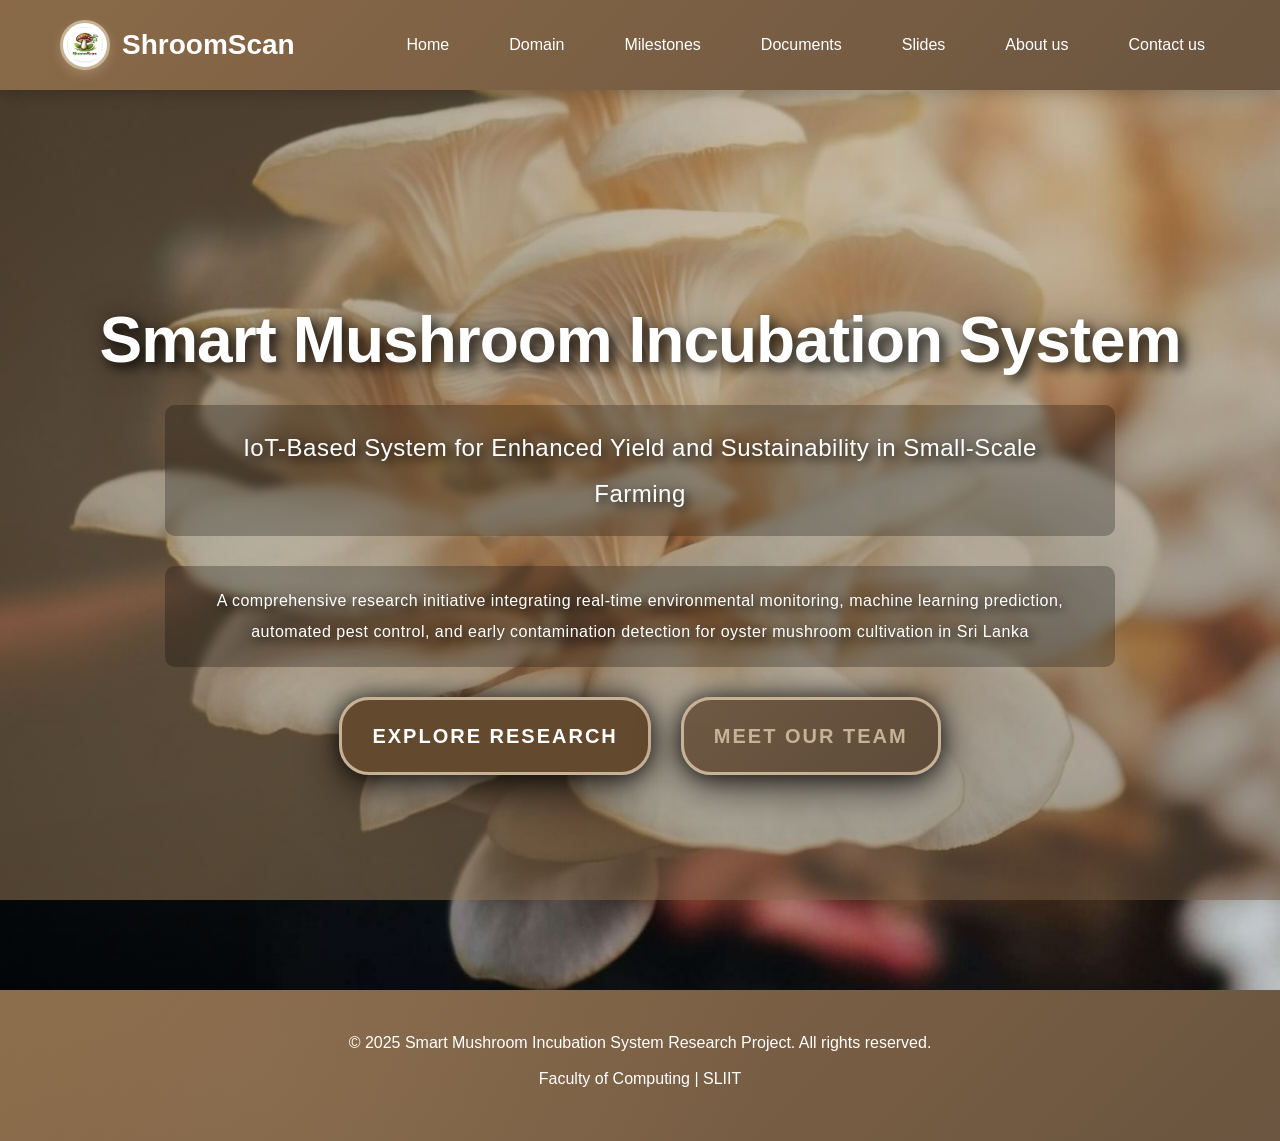
==== index.html @ cddb9003 "styles" ====
<!DOCTYPE html>
<html lang="en">

<head>
    <meta charset="UTF-8">
    <meta name="viewport" content="width=device-width, initial-scale=1.0">
    <title>ShroomScan</title>
    <link rel="stylesheet" href="assets/css/styles.css">
</head>

<body>
    <!-- ================== Header & Navigation ================== -->
    <header>
        <div class="header-container">
            <a href="index.html" class="logo">
                <img src="assets/images/logo2.jpeg" alt="ShroomScan Logo" class="logo-img">
                <span>ShroomScan</span>
            </a>
            <nav>
                <ul>
                    <li><a href="index.html">Home</a></li>
                    <li><a href="pages/domain.html">Domain</a></li>
                    <li><a href="pages/milestones.html">Milestones</a></li>
                    <li><a href="pages/documents.html">Documents</a></li>
                    <li><a href="pages/slides.html">Slides</a></li>
                    <li><a href="pages/about.html">About us</a></li>
                    <li><a href="pages/contact.html">Contact us</a></li>
                </ul>
            </nav>
        </div>
    </header>

    <!-- ================== Hero Section ================== -->
    <section class="hero">
        <div class="hero-container">
            <h1>
                Smart Mushroom Incubation System</h1>
            <p>IoT-Based System for Enhanced Yield and Sustainability in Small-Scale Farming</p>
            <p style="font-size: 16px; opacity: 0.95;">A comprehensive research initiative integrating real-time
                environmental monitoring, machine learning prediction, automated pest control, and early contamination
                detection for oyster mushroom cultivation in Sri Lanka</p>
            <div class="hero-buttons">
                <a href="pages/domain.html" class="btn">Explore Research</a>
                <a href="pages/about.html" class="btn btn-secondary">Meet Our Team</a>
            </div>
        </div>
        
    </section>
    <footer>
        <p>&copy; 2025 Smart Mushroom Incubation System Research Project. All rights reserved.</p>
        <p>Faculty of Computing | SLIIT</p>
    </footer>

    <!-- ================== Main Content ================== -->
    <!-- <main>
        <section class="section">
            <h2 class="page-title">About Our Smart Incubation System</h2>
            <div class="cards-grid">
                <div class="card">
                    <div class="card-icon">🔬</div>
                    <h3>Research Focus</h3>
                    <p>Developing an IoT-enabled smart incubation system for oyster mushroom cultivation that combines
                        real-time environmental monitoring, machine learning prediction, and automated controls to
                        enhance yield and sustainability for small-scale farmers.</p>
                </div>
                <div class="card">
                    <div class="card-icon">🤖</div>
                    <h3>AI & Automation</h3>
                    <p>Utilizing machine learning for fruiting prediction, computer vision for pest detection, and
                        automated response systems (neem spraying) combined with intelligent environmental controls for
                        proactive farming.</p>
                </div>
                <div class="card">
                    <div class="card-icon">📊</div>
                    <h3>Data-Driven Insights</h3>
                    <p>Comprehensive monitoring of environmental parameters (CO₂, temperature, humidity, pH, moisture)
                        and pest patterns to provide actionable, real-time advisory to farmers through mobile/web
                        interface.</p>
                </div>
            </div>
        </section>

        <section class="section">
            <h2 class="page-title">System Components</h2>
            <div class="cards-grid">
                <div class="card">
                    <div class="card-icon">🌡️</div>
                    <h3>Environmental Monitoring</h3>
                    <p>IoT sensors continuously monitor temperature, humidity, CO₂ levels, light intensity, pH, and
                        moisture to maintain optimal conditions for oyster mushroom growth.</p>
                </div>
                <div class="card">
                    <div class="card-icon">🧠</div>
                    <h3>ML-Based Prediction</h3>
                    <p>Machine learning models predict optimal fruiting readiness, substrate conditions, and potential
                        contamination risks, enabling proactive farmer interventions.</p>
                </div>
                <div class="card">
                    <div class="card-icon">🐛</div>
                    <h3>Smart Pest Control</h3>
                    <p>Mobile camera system with real-time image processing detects pests, triggers instant farmer
                        alerts, and automatically controls neem spraying in affected areas.</p>
                </div>
            </div>
        </section>

        <section class="section">
            <h2 class="page-title">Quick Links</h2>
            <div class="cards-grid">
                <div class="card text-center">
                    <div class="card-icon">📚</div>
                    <h3><a href="pages/domain.html" style="color: #8a6a48; text-decoration: none;">Explore Domain</a>
                    </h3>
                    <p>Understand the research background, literature survey, and methodology</p>
                </div>
                <div class="card text-center">
                    <div class="card-icon">📅</div>
                    <h3><a href="pages/milestones.html" style="color: #8a6a48; text-decoration: none;">View
                            Milestones</a></h3>
                    <p>Check project timeline, assessments, and key dates</p>
                </div>
                <div class="card text-center">
                    <div class="card-icon">📄</div>
                    <h3><a href="pages/documents.html" style="color: #8a6a48; text-decoration: none;">View Documents</a>
                    </h3>
                    <p>Access all project documentation and reports</p>
                </div>
            </div>
        </section>
    </main> -->

    <!-- ================== Footer ================== -->
    
</body>

</html>
---- assets/css/styles.css ----
/* ===============================
   ShroomScan Website - Main Stylesheet
   Colors: #8a6a48 (Dark Brown), #c8b296 (Light Tan)
   =============================== */

* {
    margin: 0;
    padding: 0;
    box-sizing: border-box;
}

body {
    font-family: 'Segoe UI', Tahoma, Geneva, Verdana, sans-serif;
    line-height: 1.6;
    color: #333;
    background-color: #f9f7f4;
    overflow-x: hidden;
}

/* ===============================
   Animations & Keyframes
   =============================== */

@keyframes fadeInDown {
    from {
        opacity: 0;
        transform: translateY(-30px);
    }
    to {
        opacity: 1;
        transform: translateY(0);
    }
}

@keyframes fadeInUp {
    from {
        opacity: 0;
        transform: translateY(30px);
    }
    to {
        opacity: 1;
        transform: translateY(0);
    }
}

@keyframes slideInLeft {
    from {
        opacity: 0;
        transform: translateX(-50px);
    }
    to {
        opacity: 1;
        transform: translateX(0);
    }
}

@keyframes slideInRight {
    from {
        opacity: 0;
        transform: translateX(50px);
    }
    to {
        opacity: 1;
        transform: translateX(0);
    }
}

@keyframes glow {
    0% {
        box-shadow: 0 0 5px rgba(200, 178, 150, 0.3);
    }
    50% {
        box-shadow: 0 0 20px rgba(200, 178, 150, 0.5);
    }
    100% {
        box-shadow: 0 0 5px rgba(200, 178, 150, 0.3);
    }
}

@keyframes pulse {
    0%, 100% {
        transform: scale(1);
    }
    50% {
        transform: scale(1.05);
    }
}

@keyframes shimmer {
    0% {
        background-position: -1000px 0;
    }
    100% {
        background-position: 1000px 0;
    }
}

/* ===============================
   Header & Navigation
   =============================== */

header {
    background: linear-gradient(135deg, #8a6a48 0%, #6b5540 100%);
    padding: 20px 0;
    position: sticky;
    top: 0;
    z-index: 100;
    box-shadow: 0 4px 15px rgba(0, 0, 0, 0.2);
    animation: fadeInDown 0.6s ease;
}

.header-container {
    max-width: 1200px;
    margin: 0 auto;
    padding: 0 20px;
    display: flex;
    justify-content: space-between;
    align-items: center;
}

.logo {
    color: white;
    font-size: 28px;
    font-weight: bold;
    text-decoration: none;
    display: flex;
    align-items: center;
    gap: 12px;
    transition: transform 0.3s ease;
}

.logo:hover {
    transform: scale(1.05);
}

.logo-img {
    width: 50px;
    height: 50px;
    border-radius: 50%;
    object-fit: cover;
    animation: pulse 2s ease-in-out infinite;
    background: white;
    padding: 4px;
    border: 3px solid #c8b296;
    box-shadow: 0 4px 12px rgba(200, 178, 150, 0.4);
    transition: all 0.3s ease;
}

.logo:hover .logo-img {
    transform: scale(1.1) rotate(5deg);
    box-shadow: 0 6px 18px rgba(200, 178, 150, 0.6);
    border-color: white;
}

nav ul {
    display: flex;
    list-style: none;
    gap: 30px;
    flex-wrap: wrap;
}

nav a {
    color: white;
    text-decoration: none;
    font-size: 16px;
    transition: all 0.3s ease;
    padding: 8px 15px;
    border-radius: 4px;
    position: relative;
}

nav a::before {
    content: '';
    position: absolute;
    bottom: 0;
    left: 0;
    width: 0;
    height: 2px;
    background-color: #c8b296;
    transition: width 0.3s ease;
}

nav a:hover {
    color: #c8b296;
    background-color: rgba(200, 178, 150, 0.15);
}

nav a:hover::before {
    width: 100%;
}

/* ===============================
   Hero Section
   =============================== */

.hero {
    background: 
        linear-gradient(135deg, rgba(138, 106, 72, 0.5) 0%, rgba(160, 130, 90, 0.5) 50%, rgba(107, 85, 64, 0.5) 100%),
        url('../images/bg1.jpg') center/cover no-repeat;
    background-size: cover;
    background-attachment: fixed;
    color: white;
    min-height: 100vh;
    padding: 20px;
    text-align: center;
    position: relative;
    overflow: hidden;
    animation: fadeInDown 0.8s ease;
    display: flex;
    align-items: center;
    justify-content: center;
}

.hero::before {
    content: '';
    position: absolute;
    top: 0;
    left: 0;
    right: 0;
    bottom: 0;
    background: radial-gradient(circle at 20% 50%, rgba(200, 178, 150, 0.1) 0%, transparent 50%),
                radial-gradient(circle at 80% 80%, rgba(107, 85, 64, 0.1) 0%, transparent 50%);
    pointer-events: none;
}

.hero-container {
    max-width: 1200px;
    margin: 0 auto;
    position: relative;
    z-index: 1;
}

.hero h1 {
    font-size: 64px;
    margin-bottom: 30px;
    text-shadow: 5px 5px 12px rgba(0, 0, 0, 0.8), 0 0 30px rgba(0, 0, 0, 0.5);
    font-weight: 800;
    letter-spacing: -1px;
    animation: fadeInUp 0.8s ease 0.2s both;
    line-height: 1.1;
    color: #ffffff;
}

.hero p {
    font-size: 24px;
    max-width: 950px;
    margin: 0 auto 30px;
    line-height: 1.9;
    animation: fadeInUp 0.8s ease 0.4s both;
    font-weight: 500;
    text-shadow: 4px 4px 10px rgba(0, 0, 0, 0.7), 0 0 20px rgba(0, 0, 0, 0.5);
    letter-spacing: 0.5px;
    background: rgba(0, 0, 0, 0.25);
    padding: 20px 30px;
    border-radius: 10px;
    color: #ffffff;
    backdrop-filter: blur(5px);
}

.hero-buttons {
    display: flex;
    gap: 30px;
    justify-content: center;
    flex-wrap: wrap;
    animation: fadeInUp 0.8s ease 0.6s both;
}

.btn {
    display: inline-block;
    padding: 20px 30px;
    background: linear-gradient(135deg, #63492d 0%, #63492d 100%);
    color: #ffffff;
    text-decoration: none;
    border-radius: 30px;
    font-weight: 800;
    transition: all 0.4s cubic-bezier(0.4, 0, 0.2, 1);
    border: 3px solid #c8b296;
    cursor: pointer;
    font-size: 20px;
    box-shadow: 0 0 20px rgba(0, 0, 0, 0.6), 0 10px 40px rgba(0, 0, 0, 0.7);
    position: relative;
    overflow: hidden;
    text-transform: uppercase;
    letter-spacing: 2px;
}

.btn::before {
    content: '';
    position: absolute;
    top: 50%;
    left: 50%;
    width: 0;
    height: 0;
    background: rgba(255, 255, 255, 0.3);
    border-radius: 50%;
    transform: translate(-50%, -50%);
    transition: width 0.6s, height 0.6s;
}

.btn:hover {
    background: linear-gradient(135deg, #7a6450 0%, #6b5540 100%);
    transform: translateY(-6px) scale(1.08);
    box-shadow: 0 0 30px rgba(200, 178, 150, 0.8), 0 15px 50px rgba(0, 0, 0, 0.8);
    border-color: #ffffff;
}

.btn:hover::before {
    width: 300px;
    height: 300px;
}

.btn-secondary {
    background: linear-gradient(135deg, rgba(107, 85, 64, 0.95) 0%, rgba(90, 70, 52, 0.95) 100%);
    color: #c8b296;
    border: 3px solid #c8b296;
    box-shadow: 0 0 20px rgba(0, 0, 0, 0.6), 0 10px 40px rgba(0, 0, 0, 0.7);
}

.btn-secondary:hover {
    background: linear-gradient(135deg, rgba(122, 100, 80, 0.98) 0%, rgba(107, 85, 64, 0.98) 100%);
    color: #ffffff;
    border-color: #ffffff;
    box-shadow: 0 0 30px rgba(200, 178, 150, 0.8), 0 15px 50px rgba(0, 0, 0, 0.8);
}

/* ===============================
   Main Container
   =============================== */

main {
    max-width: 1200px;
    margin: 0 auto;
    padding: 60px 20px;
}

.page-title {
    color: #8a6a48;
    font-size: 42px;
    text-align: center;
    margin-bottom: 50px;
    border-bottom: 3px solid #c8b296;
    padding-bottom: 20px;
    animation: fadeInDown 0.6s ease;
    position: relative;
}

.page-title::before {
    content: '';
    position: absolute;
    bottom: -3px;
    left: 50%;
    width: 0;
    height: 3px;
    background: linear-gradient(90deg, transparent, #c8b296, transparent);
    transform: translateX(-50%);
    animation: slideInLeft 0.8s ease 0.3s forwards;
}

/* ===============================
   Cards & Sections
   =============================== */

.cards-grid {
    display: grid;
    grid-template-columns: repeat(auto-fit, minmax(300px, 1fr));
    gap: 30px;
    margin-top: 40px;
}

.card {
    background: white;
    border-radius: 12px;
    padding: 30px;
    box-shadow: 0 4px 15px rgba(0, 0, 0, 0.08);
    transition: all 0.4s cubic-bezier(0.4, 0, 0.2, 1);
    border-left: 5px solid #c8b296;
    position: relative;
    overflow: hidden;
    animation: fadeInUp 0.6s ease;
}

.card::before {
    content: '';
    position: absolute;
    top: 0;
    left: -100%;
    width: 100%;
    height: 100%;
    background: linear-gradient(90deg, transparent, rgba(200, 178, 150, 0.1), transparent);
    transition: left 0.5s ease;
}

.card:hover::before {
    left: 100%;
}

.card:hover {
    transform: translateY(-10px) scale(1.02);
    box-shadow: 0 12px 30px rgba(138, 106, 72, 0.15);
    border-left-color: #8a6a48;
}

.card h3 {
    color: #8a6a48;
    font-size: 24px;
    margin-bottom: 15px;
    font-weight: 600;
}

.card p {
    color: #666;
    line-height: 1.8;
    font-size: 15px;
}

.card-icon {
    font-size: 40px;
    margin-bottom: 15px;
    display: inline-block;
    animation: pulse 2s ease-in-out infinite;
    width: 60px;
    height: 60px;
    object-fit: contain;
}

/* ===============================
   Milestones Timeline
   =============================== */

.timeline {
    position: relative;
    margin: 40px 0;
}

.timeline::before {
    content: '';
    position: absolute;
    left: 50%;
    transform: translateX(-50%);
    width: 4px;
    height: 100%;
    background: linear-gradient(180deg, #c8b296 0%, #8a6a48 100%);
    box-shadow: 0 0 10px rgba(200, 178, 150, 0.3);
}

.timeline-item {
    margin-bottom: 50px;
    position: relative;
    animation: fadeInUp 0.6s ease;
}

.timeline-item:nth-child(odd) .timeline-content {
    margin-left: 0;
    margin-right: 52%;
    text-align: right;
}

.timeline-item:nth-child(even) .timeline-content {
    margin-left: 52%;
    margin-right: 0;
    text-align: left;
}

.timeline-dot {
    position: absolute;
    left: 50%;
    top: 0;
    transform: translateX(-50%);
    width: 20px;
    height: 20px;
    background: linear-gradient(135deg, #c8b296 0%, #8a6a48 100%);
    border: 4px solid white;
    border-radius: 50%;
    z-index: 10;
    box-shadow: 0 0 15px rgba(200, 178, 150, 0.4);
    animation: pulse 2s ease-in-out infinite;
}

.timeline-content {
    background: white;
    padding: 20px;
    border-radius: 8px;
    box-shadow: 0 4px 15px rgba(0, 0, 0, 0.08);
    transition: all 0.3s ease;
    border-left: 4px solid #c8b296;
}

.timeline-content:hover {
    transform: translateY(-3px);
    box-shadow: 0 8px 25px rgba(138, 106, 72, 0.15);
}

.timeline-date {
    color: #8a6a48;
    font-weight: 600;
    font-size: 18px;
    margin-bottom: 10px;
}

.timeline-title {
    color: #8a6a48;
    font-size: 20px;
    margin-bottom: 8px;
    font-weight: 600;
}

.timeline-description {
    color: #666;
    font-size: 14px;
}

.timeline-marks {
    color: #c8b296;
    font-weight: 600;
    margin-top: 10px;
    font-size: 14px;
}

/* ===============================
   Documents & Files
   =============================== */

.document-list {
    list-style: none;
    margin-top: 30px;
}

.document-item {
    background: white;
    padding: 20px;
    margin: 15px 0;
    border-radius: 8px;
    border-left: 5px solid #c8b296;
    display: flex;
    justify-content: space-between;
    align-items: center;
    transition: all 0.3s cubic-bezier(0.4, 0, 0.2, 1);
    box-shadow: 0 4px 12px rgba(0, 0, 0, 0.08);
    position: relative;
    overflow: hidden;
}

.document-item::before {
    content: '';
    position: absolute;
    top: 0;
    left: -100%;
    width: 100%;
    height: 100%;
    background: linear-gradient(90deg, transparent, rgba(200, 178, 150, 0.1), transparent);
    transition: left 0.5s ease;
}

.document-item:hover {
    transform: translateX(8px);
    box-shadow: 0 8px 20px rgba(138, 106, 72, 0.12);
}

.document-item:hover::before {
    left: 100%;
}

.document-name {
    color: #8a6a48;
    font-weight: 600;
    font-size: 18px;
}

.document-link {
    color: white;
    background: linear-gradient(135deg, #c8b296 0%, #b8a087 100%);
    padding: 10px 20px;
    border-radius: 5px;
    text-decoration: none;
    transition: all 0.3s ease;
    box-shadow: 0 4px 12px rgba(200, 178, 150, 0.3);
    font-weight: 500;
}

.document-link:hover {
    background: linear-gradient(135deg, #8a6a48 0%, #6b5540 100%);
    transform: translateY(-2px);
    box-shadow: 0 6px 18px rgba(138, 106, 72, 0.3);
}

/* ===============================
   Slides Gallery
   =============================== */

.slides-grid {
    display: grid;
    grid-template-columns: repeat(auto-fit, minmax(280px, 1fr));
    gap: 30px;
    margin-top: 40px;
}

.slide-card {
    background: white;
    border-radius: 12px;
    overflow: hidden;
    box-shadow: 0 4px 15px rgba(0, 0, 0, 0.08);
    transition: all 0.4s cubic-bezier(0.4, 0, 0.2, 1);
    animation: fadeInUp 0.6s ease;
}

.slide-preview {
    background: linear-gradient(135deg, #c8b296 0%, #8a6a48 100%);
    height: 200px;
    display: flex;
    align-items: center;
    justify-content: center;
    font-size: 60px;
    color: white;
    position: relative;
    overflow: hidden;
}

.slide-preview::before {
    content: '';
    position: absolute;
    top: -50%;
    left: -50%;
    width: 200%;
    height: 200%;
    background: radial-gradient(circle, rgba(255,255,255,0.1) 1px, transparent 1px);
    background-size: 20px 20px;
    animation: shimmer 3s linear infinite;
}

.slide-card:hover .slide-preview {
    transform: scale(1.1);
}

.slide-info {
    padding: 20px;
}

.slide-title {
    color: #8a6a48;
    font-size: 20px;
    margin-bottom: 10px;
    font-weight: 600;
}

.slide-date {
    color: #999;
    font-size: 14px;
    margin-bottom: 15px;
    font-weight: 500;
}

.slide-download {
    display: inline-block;
    color: white;
    background: linear-gradient(135deg, #c8b296 0%, #b8a087 100%);
    padding: 10px 20px;
    border-radius: 5px;
    text-decoration: none;
    transition: all 0.3s ease;
    box-shadow: 0 4px 12px rgba(200, 178, 150, 0.3);
    font-weight: 500;
}

.slide-download:hover {
    background: linear-gradient(135deg, #8a6a48 0%, #6b5540 100%);
    transform: translateY(-2px);
    box-shadow: 0 6px 18px rgba(138, 106, 72, 0.3);
}

.slide-card:hover {
    transform: translateY(-10px);
    box-shadow: 0 12px 30px rgba(138, 106, 72, 0.15);
}

/* ===============================
   Team Members
   =============================== */

.team-grid {
    display: grid;
    grid-template-columns: repeat(auto-fit, minmax(250px, 1fr));
    gap: 30px;
    margin-top: 40px;
}

.team-member {
    background: white;
    border-radius: 12px;
    padding: 25px;
    text-align: center;
    box-shadow: 0 4px 15px rgba(0, 0, 0, 0.08);
    transition: all 0.4s cubic-bezier(0.4, 0, 0.2, 1);
    position: relative;
    overflow: hidden;
    animation: fadeInUp 0.6s ease;
}

.team-member::before {
    content: '';
    position: absolute;
    top: -50%;
    left: -50%;
    width: 200%;
    height: 200%;
    background: radial-gradient(circle, rgba(200, 178, 150, 0.1) 0%, transparent 70%);
    transform: translate(0, 0);
    transition: all 0.5s ease;
}

.team-member:hover::before {
    transform: translate(50%, 50%);
}

.team-member:hover {
    transform: translateY(-12px) rotateY(5deg);
    box-shadow: 0 12px 35px rgba(138, 106, 72, 0.2);
}

.member-avatar {
    width: 120px;
    height: 120px;
    background: linear-gradient(135deg, #c8b296 0%, #8a6a48 100%);
    border-radius: 50%;
    margin: 0 auto 20px;
    display: flex;
    align-items: center;
    justify-content: center;
    font-size: 50px;
    color: white;
    box-shadow: 0 8px 20px rgba(138, 106, 72, 0.2);
    transition: all 0.3s ease;
    position: relative;
    z-index: 1;
}

.team-member:hover .member-avatar {
    transform: scale(1.1) rotate(-5deg);
    box-shadow: 0 12px 30px rgba(138, 106, 72, 0.3);
}

.member-name {
    color: #8a6a48;
    font-size: 20px;
    font-weight: 600;
    margin-bottom: 8px;
}

.member-role {
    color: #c8b296;
    font-size: 14px;
    margin-bottom: 15px;
    font-weight: 500;
}

.member-email {
    color: #666;
    font-size: 14px;
    word-break: break-all;
    transition: color 0.3s ease;
}

.team-member:hover .member-email {
    color: #8a6a48;
}

/* ===============================
   Contact Form
   =============================== */

.contact-container {
    display: grid;
    grid-template-columns: 1fr 1fr;
    gap: 50px;
    margin-top: 40px;
}

.contact-info {
    background: white;
    padding: 30px;
    border-radius: 12px;
    box-shadow: 0 4px 15px rgba(0, 0, 0, 0.08);
    animation: fadeInLeft 0.6s ease;
}

.contact-info h3 {
    color: #8a6a48;
    font-size: 22px;
    margin-bottom: 20px;
    font-weight: 600;
}

.contact-item {
    margin-bottom: 20px;
    transition: all 0.3s ease;
}

.contact-item:hover {
    padding-left: 10px;
}

.contact-label {
    color: #8a6a48;
    font-weight: 600;
    margin-bottom: 5px;
}

.contact-detail {
    color: #666;
    transition: color 0.3s ease;
}

.contact-item:hover .contact-detail {
    color: #8a6a48;
}

.form-group {
    margin-bottom: 20px;
    animation: fadeInRight 0.6s ease;
}

.form-group label {
    display: block;
    color: #8a6a48;
    font-weight: 600;
    margin-bottom: 8px;
}

.form-group input,
.form-group textarea {
    width: 100%;
    padding: 12px;
    border: 2px solid #e0e0e0;
    border-radius: 6px;
    font-family: inherit;
    font-size: 14px;
    transition: all 0.3s ease;
    background-color: #fafafa;
}

.form-group input:focus,
.form-group textarea:focus {
    outline: none;
    border-color: #8a6a48;
    box-shadow: 0 0 12px rgba(138, 106, 72, 0.2);
    background-color: white;
}

.form-group textarea {
    resize: vertical;
    min-height: 150px;
}

@media (max-width: 768px) {
    .contact-container {
        grid-template-columns: 1fr;
    }

    .timeline::before {
        left: 20px;
    }

    .timeline-item:nth-child(odd) .timeline-content,
    .timeline-item:nth-child(even) .timeline-content {
        margin-left: 60px;
        margin-right: 0;
        text-align: left;
    }

    .timeline-dot {
        left: 20px;
    }

    .hero h1 {
        font-size: 36px;
    }

    .hero p {
        font-size: 16px;
    }

    nav ul {
        gap: 15px;
        font-size: 14px;
    }

    .page-title {
        font-size: 32px;
    }

    .cards-grid,
    .slides-grid,
    .team-grid {
        grid-template-columns: 1fr;
    }
}

/* ===============================
   Footer
   =============================== */

footer {
    background: linear-gradient(135deg, #8a6a48 0%, #6b5540 100%);
    color: white;
    text-align: center;
    padding: 40px 20px;
    margin-top: 0;
    position: relative;
    overflow: hidden;
    animation: fadeInUp 0.8s ease;
}

footer::before {
    content: '';
    position: absolute;
    top: 0;
    left: 0;
    right: 0;
    bottom: 0;
    background: radial-gradient(circle at 20% 50%, rgba(200, 178, 150, 0.1) 0%, transparent 50%);
    pointer-events: none;
}

footer p {
    margin-bottom: 10px;
    position: relative;
    z-index: 1;
    transition: transform 0.3s ease;
}

footer p:hover {
    transform: translateY(-2px);
}

footer a {
    color: #c8b296;
    text-decoration: none;
    transition: all 0.3s ease;
    font-weight: 500;
}

footer a:hover {
    color: white;
    text-decoration: underline;
}

/* ===============================
   Utility Classes
   =============================== */

.container {
    max-width: 1200px;
    margin: 0 auto;
    padding: 0 20px;
}

.section {
    margin: 60px 0;
    animation: fadeInUp 0.6s ease;
}

.text-center {
    text-align: center;
}

.mt-40 {
    margin-top: 40px;
}

.mb-40 {
    margin-bottom: 40px;
}
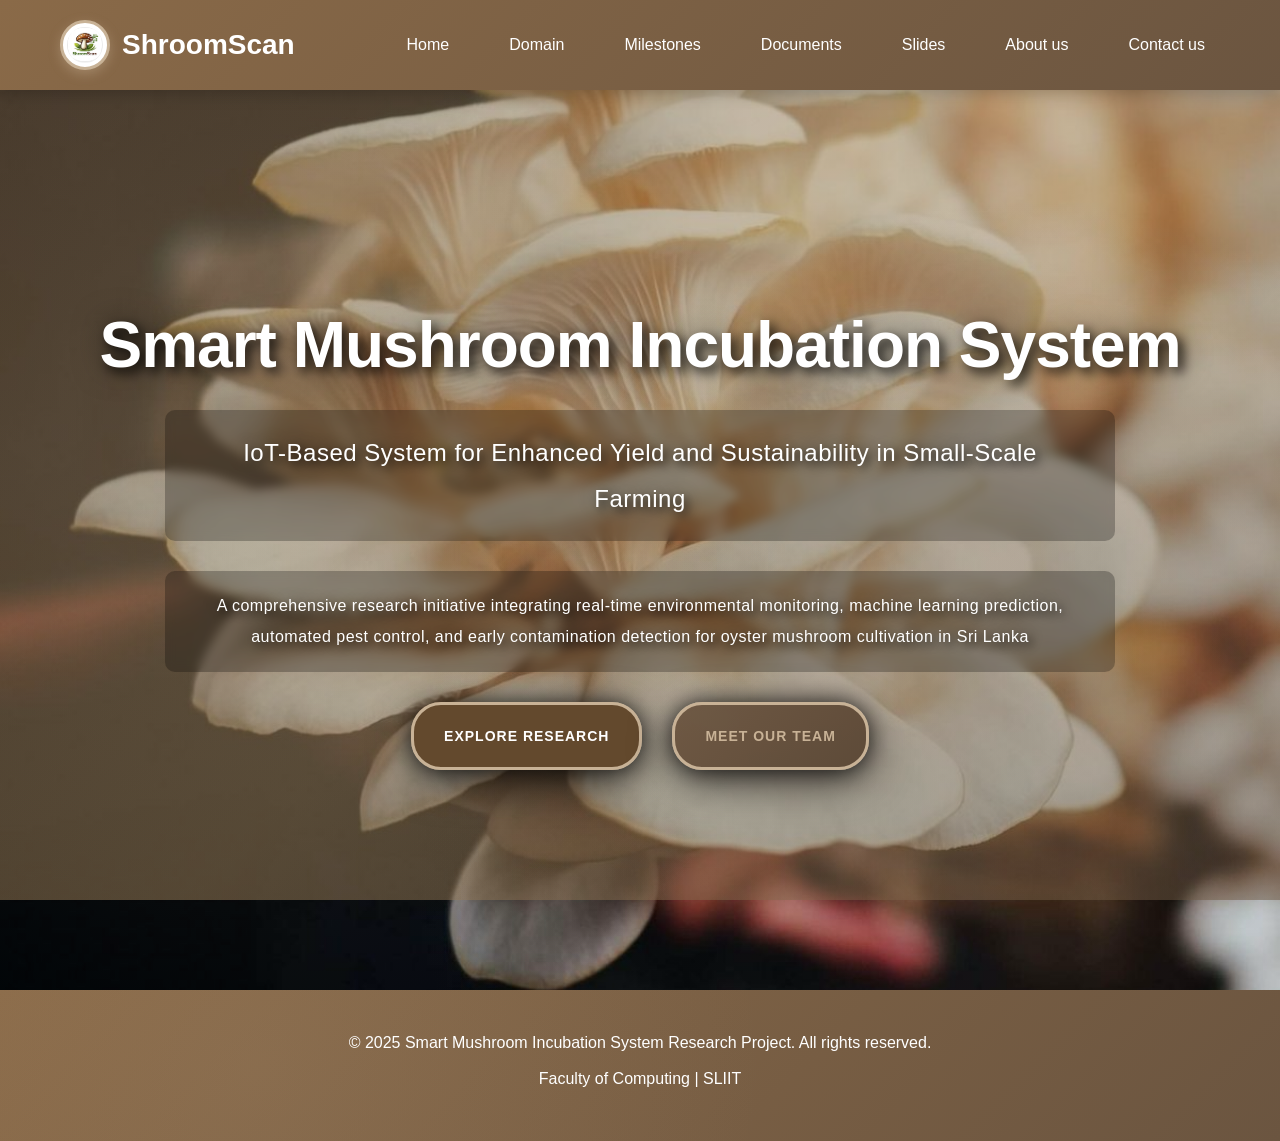
==== commit 8d40a1e0: "updated code" ====
--- a/index.html
+++ b/index.html
@@ -51,84 +51,6 @@
         <p>Faculty of Computing | SLIIT</p>
     </footer>
 
-    <!-- ================== Main Content ================== -->
-    <!-- <main>
-        <section class="section">
-            <h2 class="page-title">About Our Smart Incubation System</h2>
-            <div class="cards-grid">
-                <div class="card">
-                    <div class="card-icon">🔬</div>
-                    <h3>Research Focus</h3>
-                    <p>Developing an IoT-enabled smart incubation system for oyster mushroom cultivation that combines
-                        real-time environmental monitoring, machine learning prediction, and automated controls to
-                        enhance yield and sustainability for small-scale farmers.</p>
-                </div>
-                <div class="card">
-                    <div class="card-icon">🤖</div>
-                    <h3>AI & Automation</h3>
-                    <p>Utilizing machine learning for fruiting prediction, computer vision for pest detection, and
-                        automated response systems (neem spraying) combined with intelligent environmental controls for
-                        proactive farming.</p>
-                </div>
-                <div class="card">
-                    <div class="card-icon">📊</div>
-                    <h3>Data-Driven Insights</h3>
-                    <p>Comprehensive monitoring of environmental parameters (CO₂, temperature, humidity, pH, moisture)
-                        and pest patterns to provide actionable, real-time advisory to farmers through mobile/web
-                        interface.</p>
-                </div>
-            </div>
-        </section>
-
-        <section class="section">
-            <h2 class="page-title">System Components</h2>
-            <div class="cards-grid">
-                <div class="card">
-                    <div class="card-icon">🌡️</div>
-                    <h3>Environmental Monitoring</h3>
-                    <p>IoT sensors continuously monitor temperature, humidity, CO₂ levels, light intensity, pH, and
-                        moisture to maintain optimal conditions for oyster mushroom growth.</p>
-                </div>
-                <div class="card">
-                    <div class="card-icon">🧠</div>
-                    <h3>ML-Based Prediction</h3>
-                    <p>Machine learning models predict optimal fruiting readiness, substrate conditions, and potential
-                        contamination risks, enabling proactive farmer interventions.</p>
-                </div>
-                <div class="card">
-                    <div class="card-icon">🐛</div>
-                    <h3>Smart Pest Control</h3>
-                    <p>Mobile camera system with real-time image processing detects pests, triggers instant farmer
-                        alerts, and automatically controls neem spraying in affected areas.</p>
-                </div>
-            </div>
-        </section>
-
-        <section class="section">
-            <h2 class="page-title">Quick Links</h2>
-            <div class="cards-grid">
-                <div class="card text-center">
-                    <div class="card-icon">📚</div>
-                    <h3><a href="pages/domain.html" style="color: #8a6a48; text-decoration: none;">Explore Domain</a>
-                    </h3>
-                    <p>Understand the research background, literature survey, and methodology</p>
-                </div>
-                <div class="card text-center">
-                    <div class="card-icon">📅</div>
-                    <h3><a href="pages/milestones.html" style="color: #8a6a48; text-decoration: none;">View
-                            Milestones</a></h3>
-                    <p>Check project timeline, assessments, and key dates</p>
-                </div>
-                <div class="card text-center">
-                    <div class="card-icon">📄</div>
-                    <h3><a href="pages/documents.html" style="color: #8a6a48; text-decoration: none;">View Documents</a>
-                    </h3>
-                    <p>Access all project documentation and reports</p>
-                </div>
-            </div>
-        </section>
-    </main> -->
-
     <!-- ================== Footer ================== -->
     
 </body>
--- a/assets/css/styles.css
+++ b/assets/css/styles.css
@@ -276,12 +276,12 @@
     transition: all 0.4s cubic-bezier(0.4, 0, 0.2, 1);
     border: 3px solid #c8b296;
     cursor: pointer;
-    font-size: 20px;
+    font-size: 14px;
     box-shadow: 0 0 20px rgba(0, 0, 0, 0.6), 0 10px 40px rgba(0, 0, 0, 0.7);
     position: relative;
     overflow: hidden;
     text-transform: uppercase;
-    letter-spacing: 2px;
+    letter-spacing: 1px;
 }
 
 .btn::before {
@@ -589,9 +589,12 @@
 
 .slides-grid {
     display: grid;
-    grid-template-columns: repeat(auto-fit, minmax(280px, 1fr));
+    grid-template-columns: repeat(3, 1fr);
     gap: 30px;
     margin-top: 40px;
+    max-width: 1000px;
+    margin-left: auto;
+    margin-right: auto;
 }
 
 .slide-card {
@@ -603,6 +606,10 @@
     animation: fadeInUp 0.6s ease;
 }
 
+.slide-card:last-child {
+    grid-column: 2 / 3;
+}
+
 .slide-preview {
     background: linear-gradient(135deg, #c8b296 0%, #8a6a48 100%);
     height: 200px;
@@ -610,10 +617,12 @@
     align-items: center;
     justify-content: center;
     font-size: 60px;
-    color: white;
     position: relative;
     overflow: hidden;
-}
+    background-size: cover;
+    background-position: center;
+}
+    
 
 .slide-preview::before {
     content: '';
@@ -731,6 +740,8 @@
     transition: all 0.3s ease;
     position: relative;
     z-index: 1;
+    object-fit: cover;
+    border: 3px solid #c8b296;
 }
 
 .team-member:hover .member-avatar {
@@ -768,45 +779,80 @@
    =============================== */
 
 .contact-container {
+    display: flex;
+    justify-content: center;
+    align-items: flex-start;
+    gap: 25px;
+    margin-top: 30px;
+    max-width: 500px;
+    margin-left: auto;
+    margin-right: auto;
+}
+
+.contact-info {
+    background: white;
+    padding: 35px;
+    border-radius: 12px;
+    box-shadow: 0 8px 20px rgba(0, 0, 0, 0.12);
+    animation: fadeInLeft 0.6s ease;
+    background-size: cover;
+    background-position: center;
+    background-attachment: fixed;
+    position: relative;
+    border: 2px solid #f0f0f0;
+}
+
+.contact-info::before {
+    content: '';
+    position: absolute;
+    top: 0;
+    left: 0;
+    right: 0;
+    bottom: 0;
+    background: rgba(255, 255, 255, 0.714);
+    border-radius: 12px;
+    z-index: 0;
+}
+
+.contact-info > * {
+    position: relative;
+    z-index: 1;
+}
+
+.contact-info h3 {
+    color: #8a6a48;
+    font-size: 22px;
+    margin-bottom: 20px;
+    font-weight: 700;
+}
+
+.contact-items-wrapper {
     display: grid;
     grid-template-columns: 1fr 1fr;
-    gap: 50px;
-    margin-top: 40px;
-}
-
-.contact-info {
-    background: white;
-    padding: 30px;
-    border-radius: 12px;
-    box-shadow: 0 4px 15px rgba(0, 0, 0, 0.08);
-    animation: fadeInLeft 0.6s ease;
-}
-
-.contact-info h3 {
-    color: #8a6a48;
-    font-size: 22px;
-    margin-bottom: 20px;
-    font-weight: 600;
+    gap: 20px;
 }
 
 .contact-item {
-    margin-bottom: 20px;
+    margin-bottom: 0;
     transition: all 0.3s ease;
 }
 
 .contact-item:hover {
-    padding-left: 10px;
+    padding-left: 8px;
 }
 
 .contact-label {
     color: #8a6a48;
-    font-weight: 600;
-    margin-bottom: 5px;
+    font-weight: 700;
+    margin-bottom: 6px;
+    font-size: 14px;
 }
 
 .contact-detail {
     color: #666;
     transition: color 0.3s ease;
+    font-size: 14px;
+    line-height: 1.4;
 }
 
 .contact-item:hover .contact-detail {
@@ -814,7 +860,7 @@
 }
 
 .form-group {
-    margin-bottom: 20px;
+    margin-bottom: 18px;
     animation: fadeInRight 0.6s ease;
 }
 
@@ -823,18 +869,20 @@
     color: #8a6a48;
     font-weight: 600;
     margin-bottom: 8px;
+    font-size: 15px;
 }
 
 .form-group input,
 .form-group textarea {
     width: 100%;
-    padding: 12px;
+    padding: 14px 16px;
     border: 2px solid #e0e0e0;
-    border-radius: 6px;
+    border-radius: 8px;
     font-family: inherit;
-    font-size: 14px;
+    font-size: 15px;
     transition: all 0.3s ease;
     background-color: #fafafa;
+    line-height: 1.5;
 }
 
 .form-group input:focus,
@@ -847,11 +895,15 @@
 
 .form-group textarea {
     resize: vertical;
-    min-height: 150px;
+    min-height: 130px;
 }
 
 @media (max-width: 768px) {
     .contact-container {
+        grid-template-columns: 1fr;
+    }
+
+    .contact-items-wrapper {
         grid-template-columns: 1fr;
     }
 
@@ -891,6 +943,12 @@
     .slides-grid,
     .team-grid {
         grid-template-columns: 1fr;
+    }
+}
+
+@media (min-width: 769px) and (max-width: 1023px) {
+    .slides-grid {
+        grid-template-columns: repeat(2, 1fr);
     }
 }
 
@@ -969,3 +1027,258 @@
 .mb-40 {
     margin-bottom: 40px;
 }
+
+/* ===============================
+   Document Accordion Styles
+   =============================== */
+
+.document-accordion {
+    max-width: 900px;
+    margin: 40px auto;
+}
+
+.accordion-item {
+    margin-bottom: 15px;
+}
+
+.accordion-button {
+    width: 100%;
+    padding: 20px 30px;
+    background: linear-gradient(135deg, #8a6a48 0%, #6b5540 100%);
+    border: none;
+    border-radius: 50px;
+    color: white;
+    font-size: 18px;
+    font-weight: 600;
+    cursor: pointer;
+    display: flex;
+    justify-content: space-between;
+    align-items: center;
+    transition: all 0.3s ease;
+    box-shadow: 0 4px 12px rgba(138, 106, 72, 0.3);
+}
+
+.accordion-button:hover {
+    background: linear-gradient(135deg, #6b5540 0%, #5a4634 100%);
+    box-shadow: 0 6px 16px rgba(138, 106, 72, 0.4);
+    transform: translateY(-2px);
+}
+
+.accordion-title {
+    flex: 1;
+    text-align: left;
+}
+
+.accordion-arrow {
+    transition: transform 0.3s ease;
+    display: inline-block;
+    margin-left: 15px;
+}
+
+.accordion-content {
+    max-height: 0;
+    overflow: hidden;
+    transition: max-height 0.3s ease;
+    background: white;
+    border-left: 3px solid #8a6a48;
+    margin-left: 15px;
+    margin-top: 2px;
+}
+
+.accordion-item.active .accordion-content {
+    max-height: 500px;
+    padding: 20px 30px;
+}
+
+.document-entry {
+    display: flex;
+    justify-content: space-between;
+    align-items: center;
+    padding: 12px 0;
+    border-bottom: 1px solid #eee;
+}
+
+.document-entry:last-child {
+    border-bottom: none;
+}
+
+.document-code {
+    color: #666;
+    font-size: 15px;
+    font-weight: 500;
+}
+
+.download-btn {
+    display: inline-flex;
+    align-items: center;
+    gap: 8px;
+    padding: 8px 20px;
+    background: white;
+    border: 2px solid #8a6a48;
+    border-radius: 25px;
+    color: #8a6a48;
+    text-decoration: none;
+    font-size: 14px;
+    font-weight: 600;
+    cursor: pointer;
+    transition: all 0.3s ease;
+}
+
+.download-btn:hover {
+    background: #8a6a48;
+    color: white;
+    transform: scale(1.05);
+}
+
+@media (max-width: 768px) {
+    .accordion-button {
+        padding: 16px 20px;
+        font-size: 16px;
+    }
+    
+    .accordion-item.active .accordion-content {
+        padding: 15px 20px;
+    }
+    
+    .download-btn {
+        padding: 6px 15px;
+        font-size: 12px;
+    }
+}
+
+/* ===============================
+   Document Upload Styles
+   =============================== */
+
+.upload-section {
+    max-width: 900px;
+    margin: 40px auto;
+    padding: 30px;
+    background: white;
+    border-radius: 12px;
+    box-shadow: 0 2px 8px rgba(0,0,0,0.08);
+}
+
+.upload-section h3 {
+    color: #8a6a48;
+    font-size: 20px;
+    margin-bottom: 25px;
+}
+
+.upload-area {
+    border: 2px dashed #c8b296;
+    border-radius: 12px;
+    padding: 40px 20px;
+    text-align: center;
+    background-color: #fafafa;
+    transition: all 0.3s ease;
+    cursor: pointer;
+}
+
+.upload-area:hover {
+    border-color: #8a6a48;
+    background-color: #f0e9dd;
+}
+
+.upload-area svg {
+    margin-bottom: 15px;
+    opacity: 0.7;
+}
+
+.upload-area p {
+    color: #666;
+    font-size: 16px;
+    margin: 0;
+}
+
+.uploaded-files-list {
+    margin-top: 30px;
+}
+
+.uploaded-list h4 {
+    color: #8a6a48;
+    font-size: 16px;
+    margin-bottom: 15px;
+    padding-bottom: 10px;
+    border-bottom: 2px solid #c8b296;
+}
+
+.uploaded-item {
+    display: flex;
+    justify-content: space-between;
+    align-items: center;
+    padding: 15px;
+    background: #f9f7f4;
+    border-radius: 8px;
+    margin-bottom: 12px;
+    border-left: 4px solid #8a6a48;
+}
+
+.file-info {
+    flex: 1;
+}
+
+.file-name {
+    color: #333;
+    font-weight: 600;
+    margin: 0;
+    word-break: break-word;
+}
+
+.file-meta {
+    color: #999;
+    font-size: 13px;
+    margin: 5px 0 0 0;
+}
+
+.file-actions {
+    display: flex;
+    gap: 10px;
+    margin-left: 15px;
+}
+
+.delete-btn {
+    display: inline-flex;
+    align-items: center;
+    gap: 5px;
+    padding: 8px 15px;
+    background: #ff4444;
+    border: none;
+    border-radius: 20px;
+    color: white;
+    text-decoration: none;
+    font-size: 13px;
+    font-weight: 600;
+    cursor: pointer;
+    transition: all 0.3s ease;
+}
+
+.delete-btn:hover {
+    background: #cc0000;
+    transform: scale(1.05);
+}
+
+@media (max-width: 768px) {
+    .upload-section {
+        padding: 20px;
+    }
+    
+    .upload-area {
+        padding: 25px 15px;
+    }
+    
+    .uploaded-item {
+        flex-direction: column;
+        align-items: flex-start;
+    }
+    
+    .file-actions {
+        width: 100%;
+        margin-left: 0;
+        margin-top: 12px;
+    }
+    
+    .file-actions button {
+        flex: 1;
+    }
+}
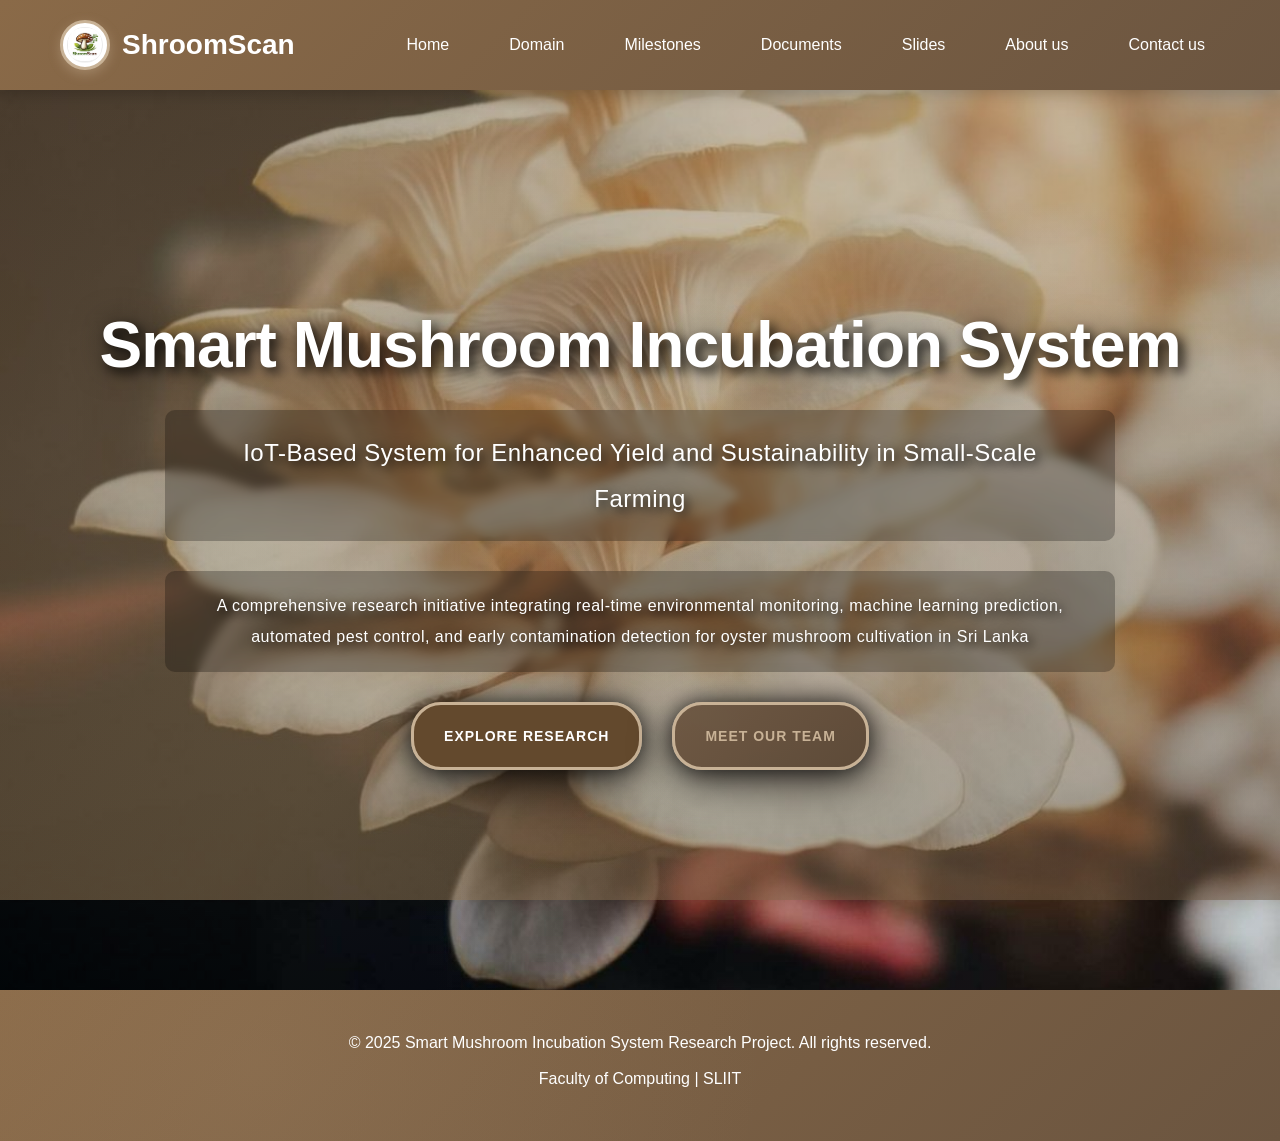
==== commit eff61d70: "mobile res" ====
--- a/index.html
+++ b/index.html
@@ -27,6 +27,11 @@
                     <li><a href="pages/contact.html">Contact us</a></li>
                 </ul>
             </nav>
+            <div class="hamburger" onclick="toggleMenu()">
+                <span></span>
+                <span></span>
+                <span></span>
+            </div>
         </div>
     </header>
 
@@ -53,6 +58,40 @@
 
     <!-- ================== Footer ================== -->
     
+    <script>
+        // Initialize mobile nav state
+        function initMobileNav() {
+            const nav = document.querySelector('nav');
+            const hamburger = document.querySelector('.hamburger');
+            
+            if (window.innerWidth <= 768) {
+                nav.classList.add('mobile-hidden');
+            } else {
+                nav.classList.remove('mobile-hidden');
+            }
+        }
+
+        function toggleMenu() {
+            const hamburger = document.querySelector('.hamburger');
+            const nav = document.querySelector('nav');
+            hamburger.classList.toggle('active');
+            nav.classList.toggle('active');
+            nav.classList.toggle('mobile-hidden');
+        }
+
+        // Close menu when a link is clicked
+        document.querySelectorAll('nav a').forEach(link => {
+            link.addEventListener('click', () => {
+                document.querySelector('.hamburger').classList.remove('active');
+                document.querySelector('nav').classList.remove('active');
+                document.querySelector('nav').classList.add('mobile-hidden');
+            });
+        });
+
+        // Initialize on page load and on resize
+        window.addEventListener('load', initMobileNav);
+        window.addEventListener('resize', initMobileNav);
+    </script>
 </body>
 
 </html>
--- a/assets/css/styles.css
+++ b/assets/css/styles.css
@@ -107,6 +107,7 @@
     z-index: 100;
     box-shadow: 0 4px 15px rgba(0, 0, 0, 0.2);
     animation: fadeInDown 0.6s ease;
+    position: relative;
 }
 
 .header-container {
@@ -116,6 +117,7 @@
     display: flex;
     justify-content: space-between;
     align-items: center;
+    position: relative;
 }
 
 .logo {
@@ -187,6 +189,43 @@
 
 nav a:hover::before {
     width: 100%;
+}
+
+/* Hamburger Menu */
+.hamburger {
+    display: none;
+    flex-direction: column;
+    cursor: pointer;
+    gap: 6px;
+    z-index: 101;
+}
+
+.hamburger span {
+    width: 28px;
+    height: 3px;
+    background-color: white;
+    border-radius: 3px;
+    transition: all 0.3s ease;
+}
+
+.hamburger.active span:nth-child(1) {
+    transform: rotate(45deg) translate(10px, 10px);
+}
+
+.hamburger.active span:nth-child(2) {
+    opacity: 0;
+}
+
+.hamburger.active span:nth-child(3) {
+    transform: rotate(-45deg) translate(7px, -7px);
+}
+
+nav {
+    display: flex;
+}
+
+nav.mobile-hidden {
+    display: none;
 }
 
 /* ===============================
@@ -930,9 +969,52 @@
         font-size: 16px;
     }
 
+    .hamburger {
+        display: flex;
+    }
+
+    nav.mobile-hidden {
+        display: none !important;
+    }
+
+    nav {
+        display: none;
+        position: absolute;
+        top: 100%;
+        left: 0;
+        right: 0;
+        background: linear-gradient(135deg, #8a6a48 0%, #6b5540 100%);
+        padding: 20px 0;
+        border-top: 2px solid #c8b296;
+        flex-direction: column;
+        width: 100vw;
+        margin-left: -20px;
+    }
+
+    nav.active {
+        display: flex !important;
+    }
+
     nav ul {
-        gap: 15px;
-        font-size: 14px;
+        flex-direction: column;
+        gap: 0;
+        padding: 0 20px;
+        width: 100%;
+    }
+
+    nav li {
+        padding: 12px 0;
+        border-bottom: 1px solid rgba(200, 178, 150, 0.2);
+    }
+
+    nav li:last-child {
+        border-bottom: none;
+    }
+
+    nav a {
+        font-size: 16px;
+        padding: 0;
+        display: block;
     }
 
     .page-title {
@@ -943,6 +1025,17 @@
     .slides-grid,
     .team-grid {
         grid-template-columns: 1fr;
+    }
+}
+
+/* Tablet media query */
+@media (min-width: 769px) {
+    .hamburger {
+        display: none;
+    }
+
+    nav {
+        display: block !important;
     }
 }
 
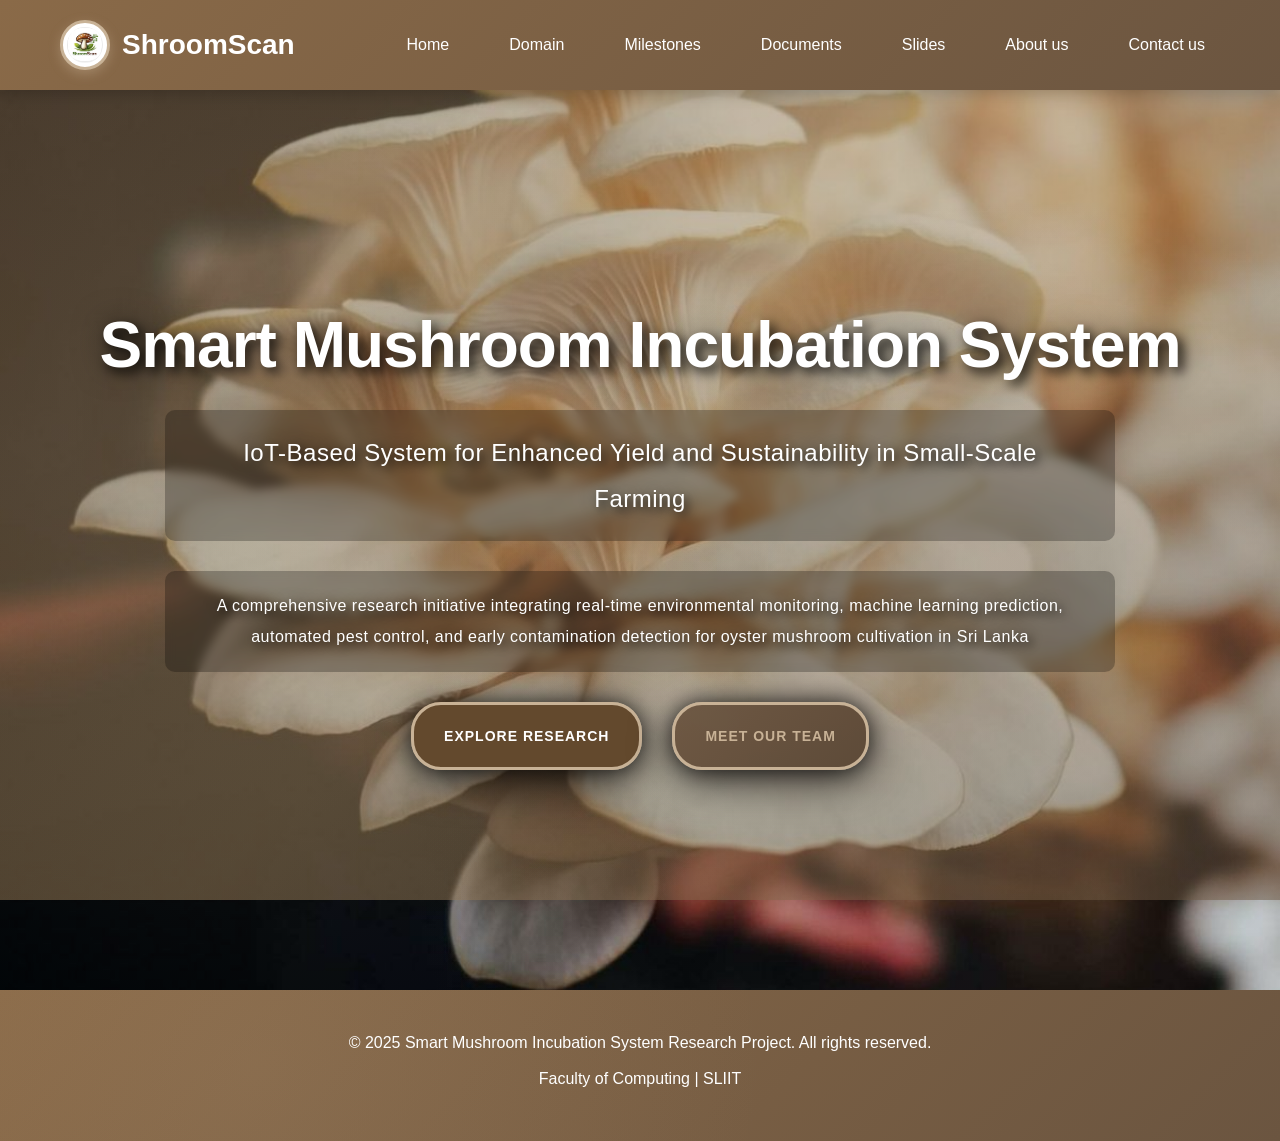
==== commit a768cd5a: "fav-icon" ====
--- a/index.html
+++ b/index.html
@@ -5,6 +5,7 @@
     <meta charset="UTF-8">
     <meta name="viewport" content="width=device-width, initial-scale=1.0">
     <title>ShroomScan</title>
+    <link rel="icon" href="assets/images/logo2.png" type="image/png">
     <link rel="stylesheet" href="assets/css/styles.css">
 </head>
 
--- a/assets/css/styles.css
+++ b/assets/css/styles.css
@@ -104,10 +104,9 @@
     padding: 20px 0;
     position: sticky;
     top: 0;
-    z-index: 100;
+    z-index: 1000;
     box-shadow: 0 4px 15px rgba(0, 0, 0, 0.2);
     animation: fadeInDown 0.6s ease;
-    position: relative;
 }
 
 .header-container {
@@ -628,25 +627,27 @@
 
 .slides-grid {
     display: grid;
-    grid-template-columns: repeat(3, 1fr);
+    grid-template-columns: repeat(2, 1fr);
     gap: 30px;
     margin-top: 40px;
-    max-width: 1000px;
+    max-width: 1200px;
     margin-left: auto;
     margin-right: auto;
 }
 
 .slide-card {
     background: white;
-    border-radius: 12px;
+    border-radius: 15px;
     overflow: hidden;
-    box-shadow: 0 4px 15px rgba(0, 0, 0, 0.08);
+    box-shadow: 0 2px 10px rgba(0, 0, 0, 0.05);
     transition: all 0.4s cubic-bezier(0.4, 0, 0.2, 1);
     animation: fadeInUp 0.6s ease;
+    display: flex;
+    flex-direction: column;
 }
 
 .slide-card:last-child {
-    grid-column: 2 / 3;
+    grid-column: auto;
 }
 
 .slide-preview {
@@ -680,44 +681,54 @@
 }
 
 .slide-info {
-    padding: 20px;
+    padding: 25px;
+    flex: 1;
+    display: flex;
+    flex-direction: column;
 }
 
 .slide-title {
     color: #8a6a48;
     font-size: 20px;
-    margin-bottom: 10px;
+    margin-bottom: 8px;
     font-weight: 600;
 }
 
 .slide-date {
     color: #999;
-    font-size: 14px;
+    font-size: 13px;
     margin-bottom: 15px;
     font-weight: 500;
+}
+
+.slide-info p {
+    flex: 1;
+    margin-bottom: 15px;
 }
 
 .slide-download {
     display: inline-block;
     color: white;
     background: linear-gradient(135deg, #c8b296 0%, #b8a087 100%);
-    padding: 10px 20px;
-    border-radius: 5px;
+    padding: 12px 24px;
+    border-radius: 8px;
     text-decoration: none;
     transition: all 0.3s ease;
-    box-shadow: 0 4px 12px rgba(200, 178, 150, 0.3);
+    box-shadow: 0 4px 12px rgba(200, 178, 150, 0.25);
     font-weight: 500;
+    font-size: 14px;
+    align-self: flex-start;
 }
 
 .slide-download:hover {
     background: linear-gradient(135deg, #8a6a48 0%, #6b5540 100%);
-    transform: translateY(-2px);
-    box-shadow: 0 6px 18px rgba(138, 106, 72, 0.3);
+    transform: translateY(-3px);
+    box-shadow: 0 8px 20px rgba(138, 106, 72, 0.35);
 }
 
 .slide-card:hover {
-    transform: translateY(-10px);
-    box-shadow: 0 12px 30px rgba(138, 106, 72, 0.15);
+    transform: translateY(-8px);
+    box-shadow: 0 15px 40px rgba(138, 106, 72, 0.2);
 }
 
 /* ===============================
@@ -1025,6 +1036,24 @@
     .slides-grid,
     .team-grid {
         grid-template-columns: 1fr;
+        gap: 15px !important;
+    }
+
+    .slide-card:last-child {
+        grid-column: auto;
+    }
+
+    .slide-info {
+        padding: 15px;
+    }
+
+    .slide-title {
+        font-size: 18px;
+        margin-bottom: 8px;
+    }
+
+    .slide-preview {
+        height: 150px;
     }
 }
 
@@ -1042,6 +1071,11 @@
 @media (min-width: 769px) and (max-width: 1023px) {
     .slides-grid {
         grid-template-columns: repeat(2, 1fr);
+        gap: 20px;
+    }
+
+    .slide-card:last-child {
+        grid-column: auto;
     }
 }
 
